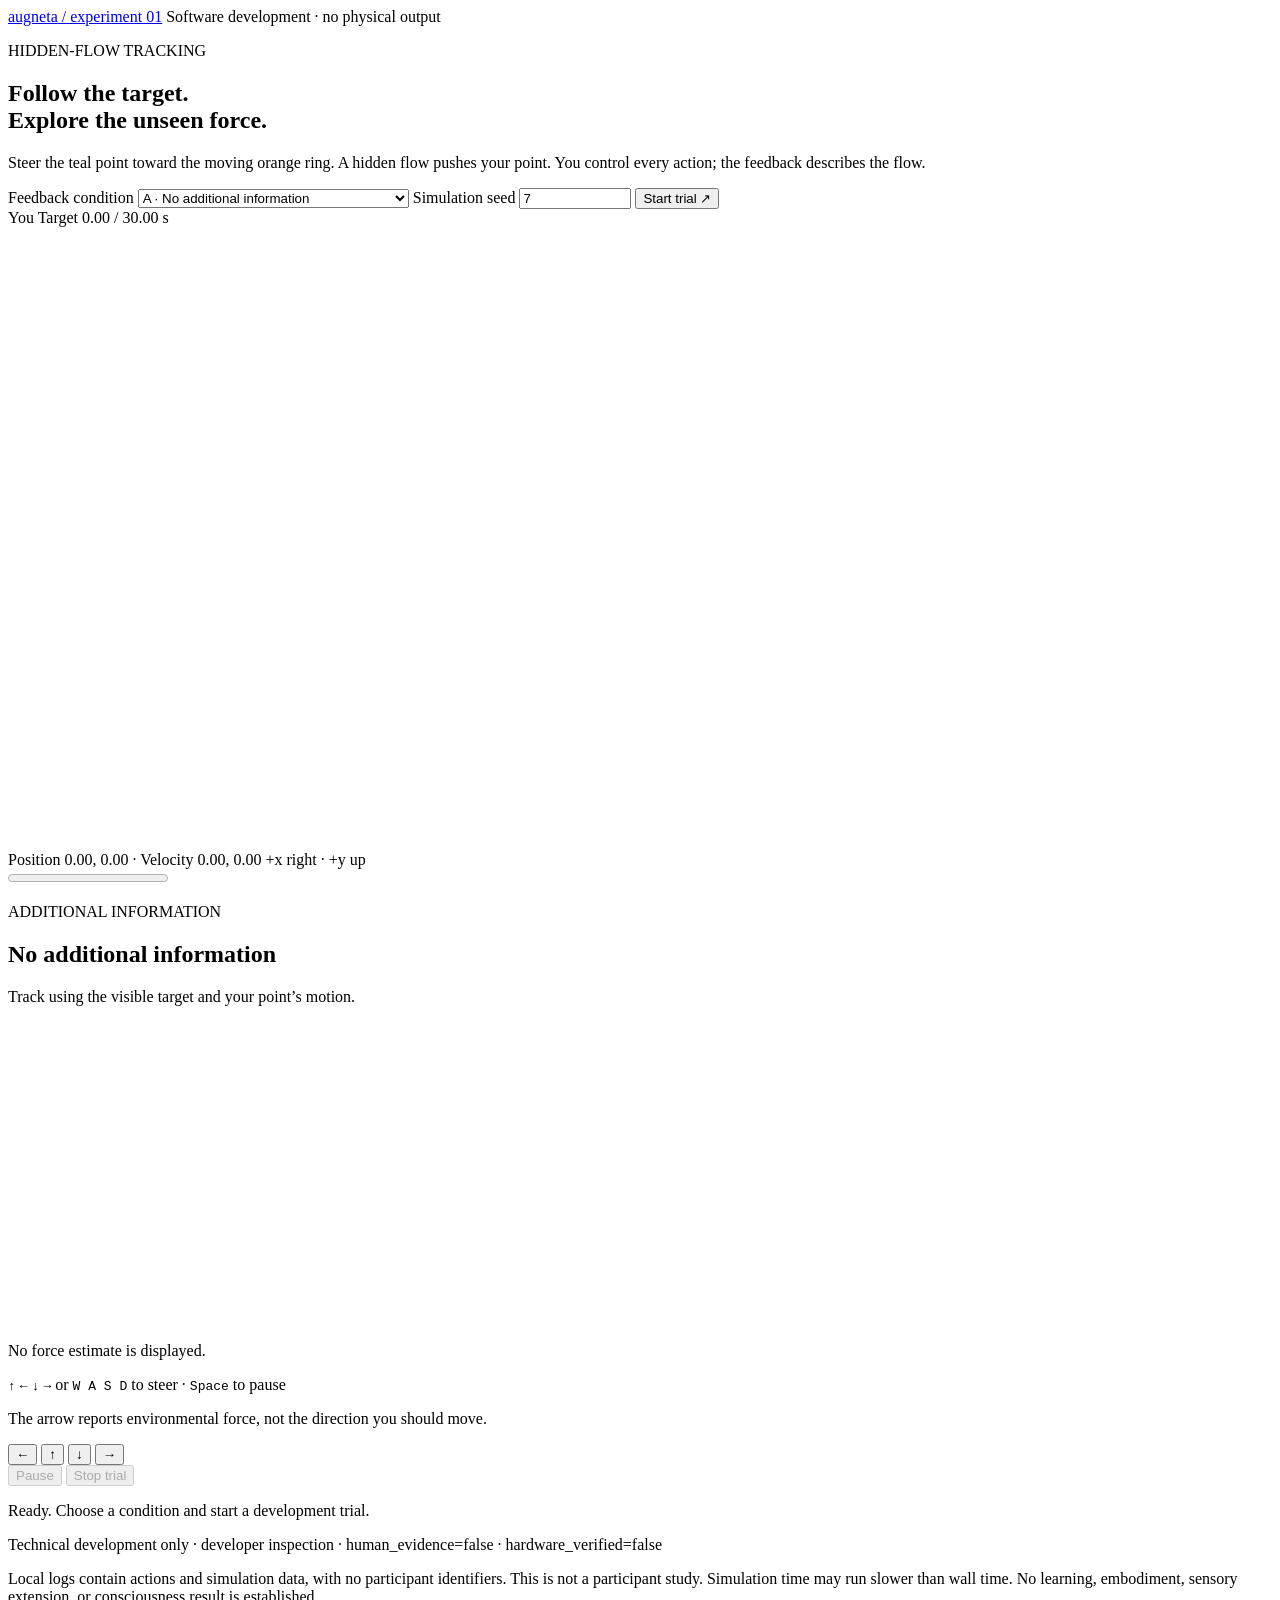
==== src/augneta/static/index.html @ 9e2c772a "Implement the first hidden-flow tracking experiment" ====
<!doctype html>
<html lang="en">
<head>
  <meta charset="utf-8">
  <meta name="viewport" content="width=device-width, initial-scale=1">
  <title>Augneta · Hidden flow</title>
  <link rel="icon" href="data:image/svg+xml,%3Csvg xmlns='http://www.w3.org/2000/svg' viewBox='0 0 40 40'%3E%3Ccircle cx='20' cy='20' r='16' fill='%23157a6e'/%3E%3C/svg%3E">
  <link rel="stylesheet" href="/static/style.css">
  <script type="module" src="/static/app.js"></script>
</head>
<body>
  <main>
    <header>
      <a class="wordmark" href="/">augneta<span> / experiment 01</span></a>
      <span class="badge">Software development · no physical output</span>
    </header>
    <section class="intro">
      <p class="eyebrow">HIDDEN-FLOW TRACKING</p>
      <h1>Follow the target.<br>Explore the unseen force.</h1>
      <p>Steer the teal point toward the moving orange ring. A hidden flow pushes your point.
        You control every action; the feedback describes the flow.</p>
    </section>
    <form id="setup" class="setup">
      <label>Feedback condition
        <select id="condition">
          <option value="none">A · No additional information</option>
          <option value="dashboard">B · Matched visual dashboard</option>
          <option value="sensory_preview">C · Sensory code — development preview</option>
        </select>
      </label>
      <label class="seed">Simulation seed
        <input id="seed" type="number" min="0" max="4294967295" value="7" required>
      </label>
      <button id="start" type="submit">Start trial <span aria-hidden="true">↗</span></button>
    </form>
    <section class="experiment">
      <div class="arena-panel">
        <div class="panel-top"><span><i class="dot teal"></i> You <i class="dot orange"></i> Target</span>
          <span id="clock">0.00 / 30.00 s</span></div>
        <canvas id="arena" width="720" height="620" aria-label="Tracking arena: use arrow keys or W A S D to move your point"></canvas>
        <div class="arena-bottom">
          <span id="motion">Position 0.00, 0.00 · Velocity 0.00, 0.00</span>
          <span>+x right · +y up</span>
        </div>
        <progress id="progress" max="600" value="0" aria-label="Trial progress"></progress>
      </div>
      <aside class="feedback-panel">
        <p class="eyebrow">ADDITIONAL INFORMATION</p>
        <h2 id="feedback-title">No additional information</h2>
        <p id="feedback-description">Track using the visible target and your point’s motion.</p>
        <canvas id="feedback" width="360" height="300" aria-label="Environmental force feedback"></canvas>
        <p id="feedback-value" class="feedback-value">No force estimate is displayed.</p>
        <dl id="telemetry" hidden>
          <div><dt>Uncertainty (standard deviation)</dt><dd id="uncertainty">—</dd></div>
          <div><dt>Sensor / dropout</dt><dd id="sensor">—</dd></div>
          <div><dt>Sample age at update</dt><dd id="age">—</dd></div>
          <div><dt>Feedback update</dt><dd id="emitted">—</dd></div>
        </dl>
        <p id="preview-note" class="note" hidden>Development preview only. These circles represent intended
          channel intensities. No haptic signal is delivered or physically verified.</p>
      </aside>
    </section>
    <section class="control-row">
      <div>
        <p class="control-help"><kbd>↑</kbd> <kbd>←</kbd> <kbd>↓</kbd> <kbd>→</kbd> or <kbd>W A S D</kbd> to steer · <kbd>Space</kbd> to pause</p>
        <p class="muted">The arrow reports environmental force, not the direction you should move.</p>
      </div>
      <div class="touch-pad" aria-label="On-screen direction controls">
        <button type="button" data-key="ArrowLeft" aria-label="Move left">←</button>
        <button type="button" data-key="ArrowUp" aria-label="Move up">↑</button>
        <button type="button" data-key="ArrowDown" aria-label="Move down">↓</button>
        <button type="button" data-key="ArrowRight" aria-label="Move right">→</button>
      </div>
      <button id="pause" class="secondary" disabled>Pause</button>
      <button id="stop" class="secondary" disabled>Stop trial</button>
    </section>
    <p id="status" class="status" role="status" aria-live="polite">Ready. Choose a condition and start a development trial.</p>
    <section id="result" class="result" hidden>
      <div><p class="eyebrow">NORMALIZED TRACKING RMSE</p><strong id="score">—</strong></div>
      <p id="result-detail"></p>
    </section>
    <footer>
      <p>Technical development only · <span id="participant-label">developer inspection</span> · human_evidence=false · hardware_verified=false</p>
      <p>Local logs contain actions and simulation data, with no participant identifiers. This is not a participant study.
        Simulation time may run slower than wall time. No learning, embodiment, sensory extension, or consciousness result is established.</p>
      <p id="log-location"></p>
    </footer>
  </main>
</body>
</html>
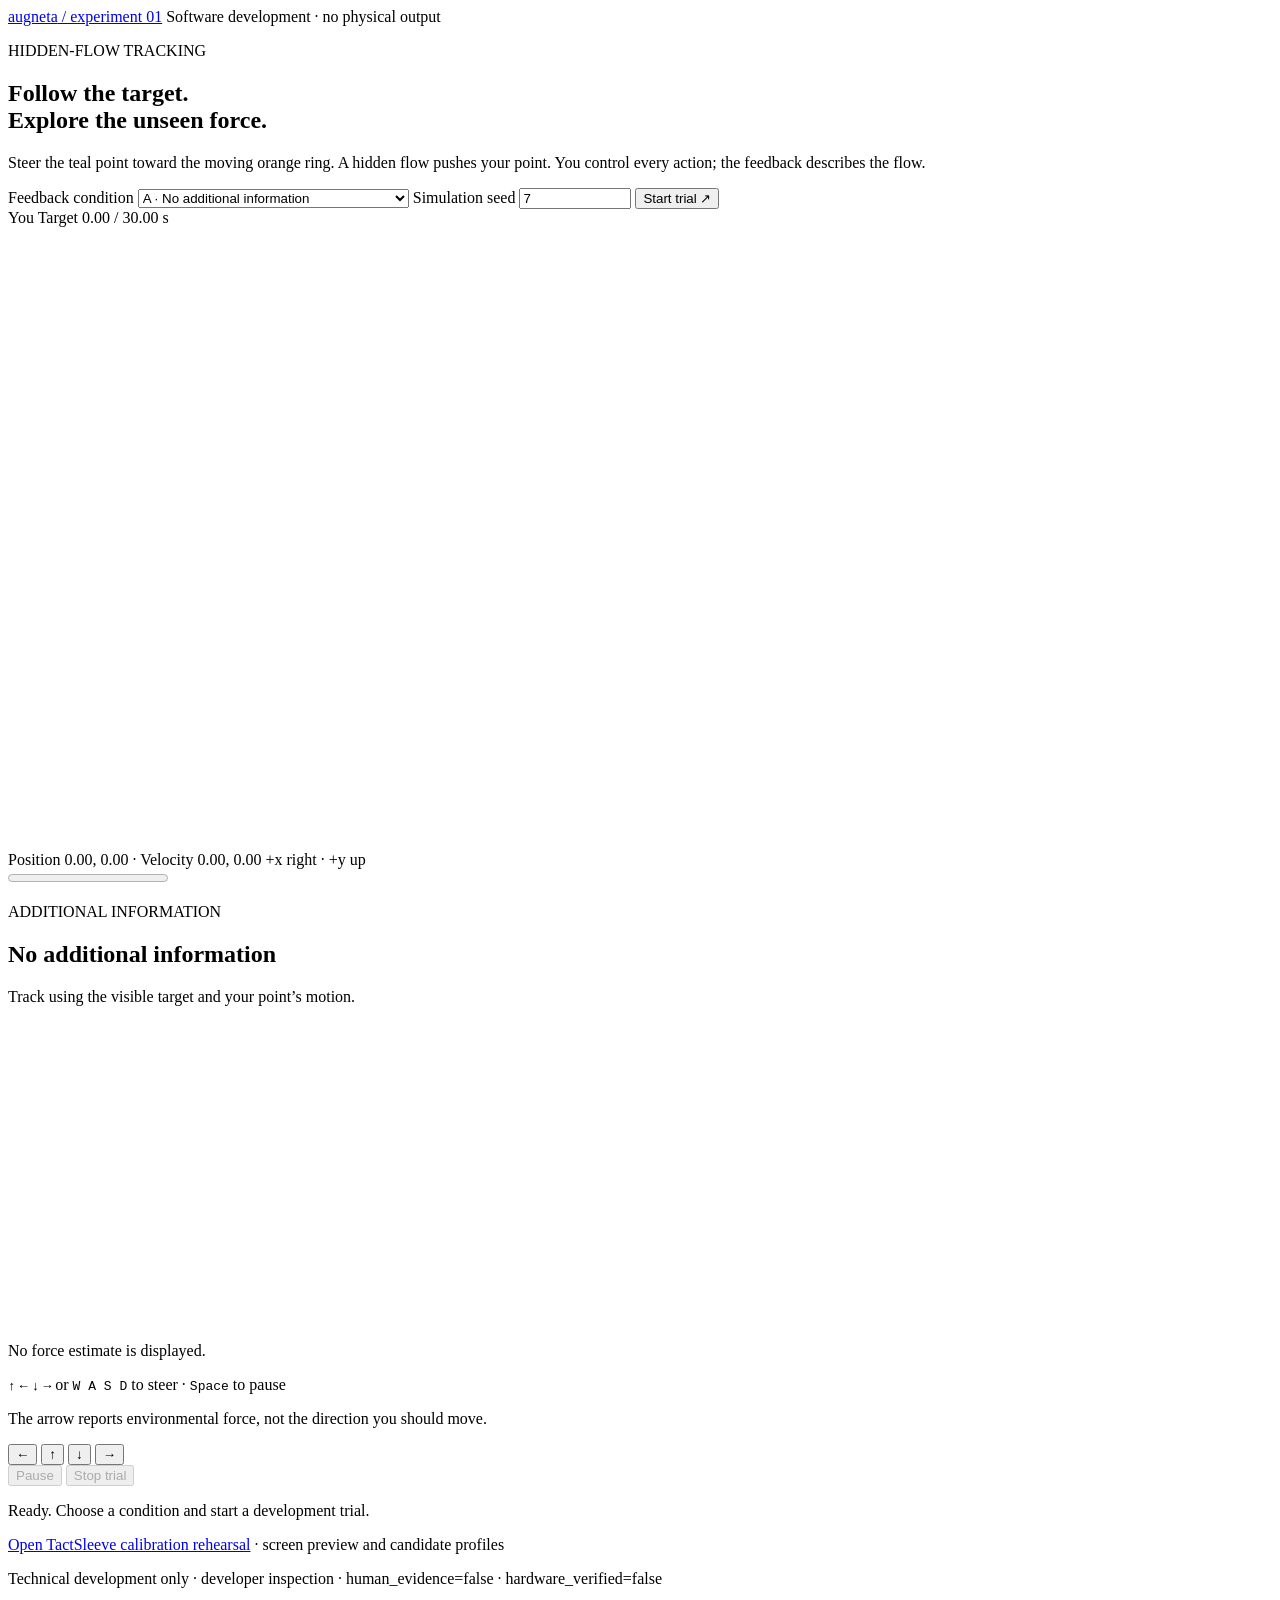
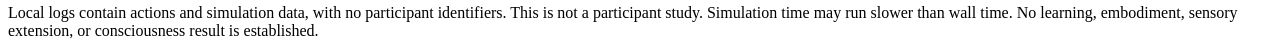
==== commit 411f72fa: "Implement TactSleeve pre-arrival rendering and calibration rehearsal" ====
--- a/src/augneta/static/index.html
+++ b/src/augneta/static/index.html
@@ -80,6 +80,7 @@
       <p id="result-detail"></p>
     </section>
     <footer>
+      <p><a href="/calibration">Open TactSleeve calibration rehearsal</a> · screen preview and candidate profiles</p>
       <p>Technical development only · <span id="participant-label">developer inspection</span> · human_evidence=false · hardware_verified=false</p>
       <p>Local logs contain actions and simulation data, with no participant identifiers. This is not a participant study.
         Simulation time may run slower than wall time. No learning, embodiment, sensory extension, or consciousness result is established.</p>
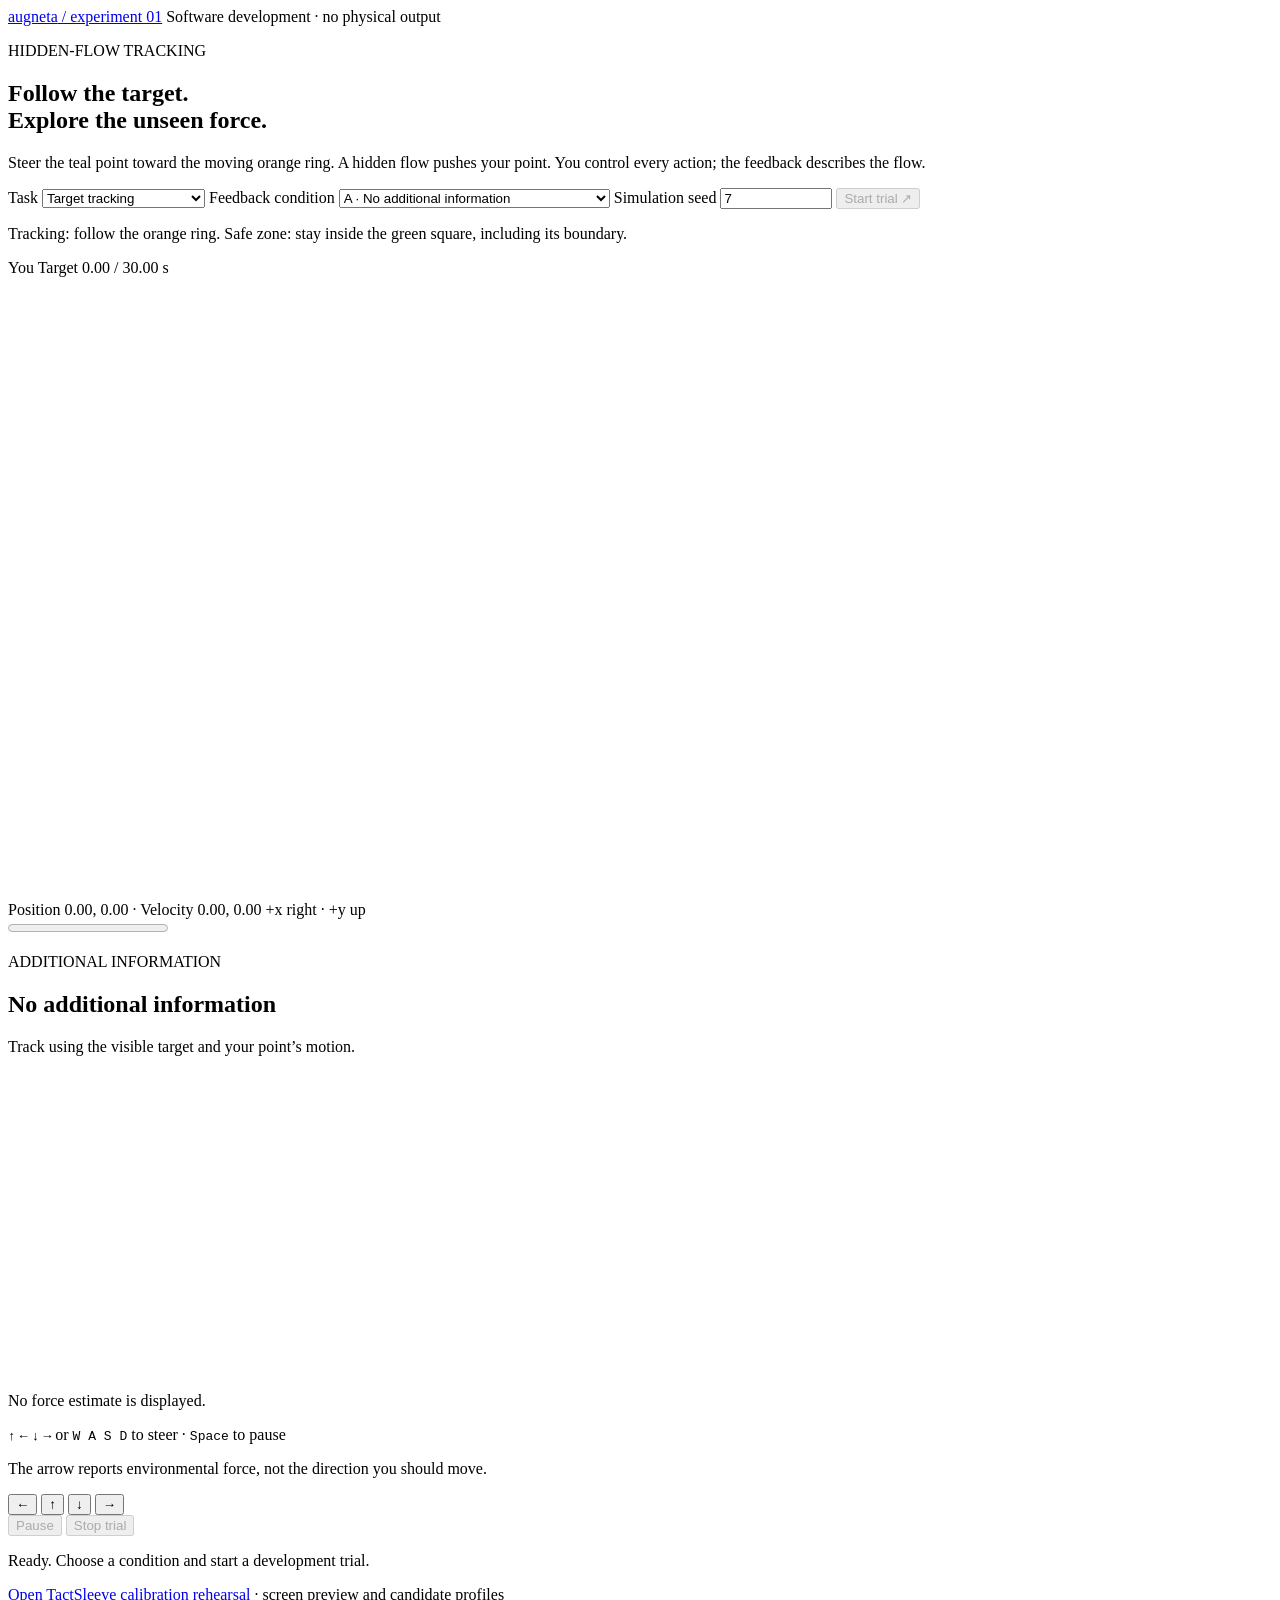
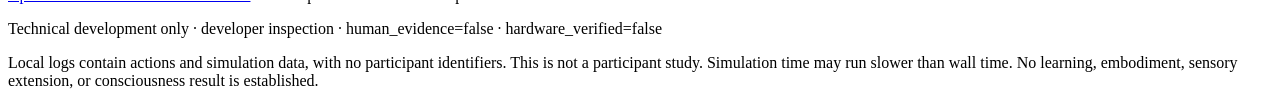
==== commit 519b5d36: "Add safe-zone task and frozen pre-arrival sensitivity diagnostic" ====
--- a/src/augneta/static/index.html
+++ b/src/augneta/static/index.html
@@ -15,12 +15,18 @@
       <span class="badge">Software development · no physical output</span>
     </header>
     <section class="intro">
-      <p class="eyebrow">HIDDEN-FLOW TRACKING</p>
-      <h1>Follow the target.<br>Explore the unseen force.</h1>
-      <p>Steer the teal point toward the moving orange ring. A hidden flow pushes your point.
+      <p id="task-heading" class="eyebrow">HIDDEN-FLOW TRACKING</p>
+      <h1 id="task-title">Follow the target.<br>Explore the unseen force.</h1>
+      <p id="task-description">Steer the teal point toward the moving orange ring. A hidden flow pushes your point.
         You control every action; the feedback describes the flow.</p>
     </section>
     <form id="setup" class="setup">
+      <label>Task
+        <select id="task"><option value="tracking">Target tracking</option><option value="safe_zone">Safe-zone maintenance</option></select>
+      </label>
+      <label id="zone-setting" hidden>Safe square half-width (arena units)
+        <input id="zone-size" type="number" min="0" step="any" value="0.2" required>
+      </label>
       <label>Feedback condition
         <select id="condition">
           <option value="none">A · No additional information</option>
@@ -31,11 +37,12 @@
       <label class="seed">Simulation seed
         <input id="seed" type="number" min="0" max="4294967295" value="7" required>
       </label>
-      <button id="start" type="submit">Start trial <span aria-hidden="true">↗</span></button>
+      <button id="start" type="submit" disabled>Start trial <span aria-hidden="true">↗</span></button>
     </form>
+    <p id="objective" role="status">Tracking: follow the orange ring. Safe zone: stay inside the green square, including its boundary.</p>
     <section class="experiment">
       <div class="arena-panel">
-        <div class="panel-top"><span><i class="dot teal"></i> You <i class="dot orange"></i> Target</span>
+        <div class="panel-top"><span><i class="dot teal"></i> You <span id="target-legend"><i class="dot orange"></i> Target</span><span id="zone-legend" hidden> · Green square: safe region</span></span>
           <span id="clock">0.00 / 30.00 s</span></div>
         <canvas id="arena" width="720" height="620" aria-label="Tracking arena: use arrow keys or W A S D to move your point"></canvas>
         <div class="arena-bottom">
@@ -76,7 +83,7 @@
     </section>
     <p id="status" class="status" role="status" aria-live="polite">Ready. Choose a condition and start a development trial.</p>
     <section id="result" class="result" hidden>
-      <div><p class="eyebrow">NORMALIZED TRACKING RMSE</p><strong id="score">—</strong></div>
+      <div><p id="metric-label" class="eyebrow">NORMALIZED TRACKING RMSE</p><strong id="score">—</strong></div>
       <p id="result-detail"></p>
     </section>
     <footer>
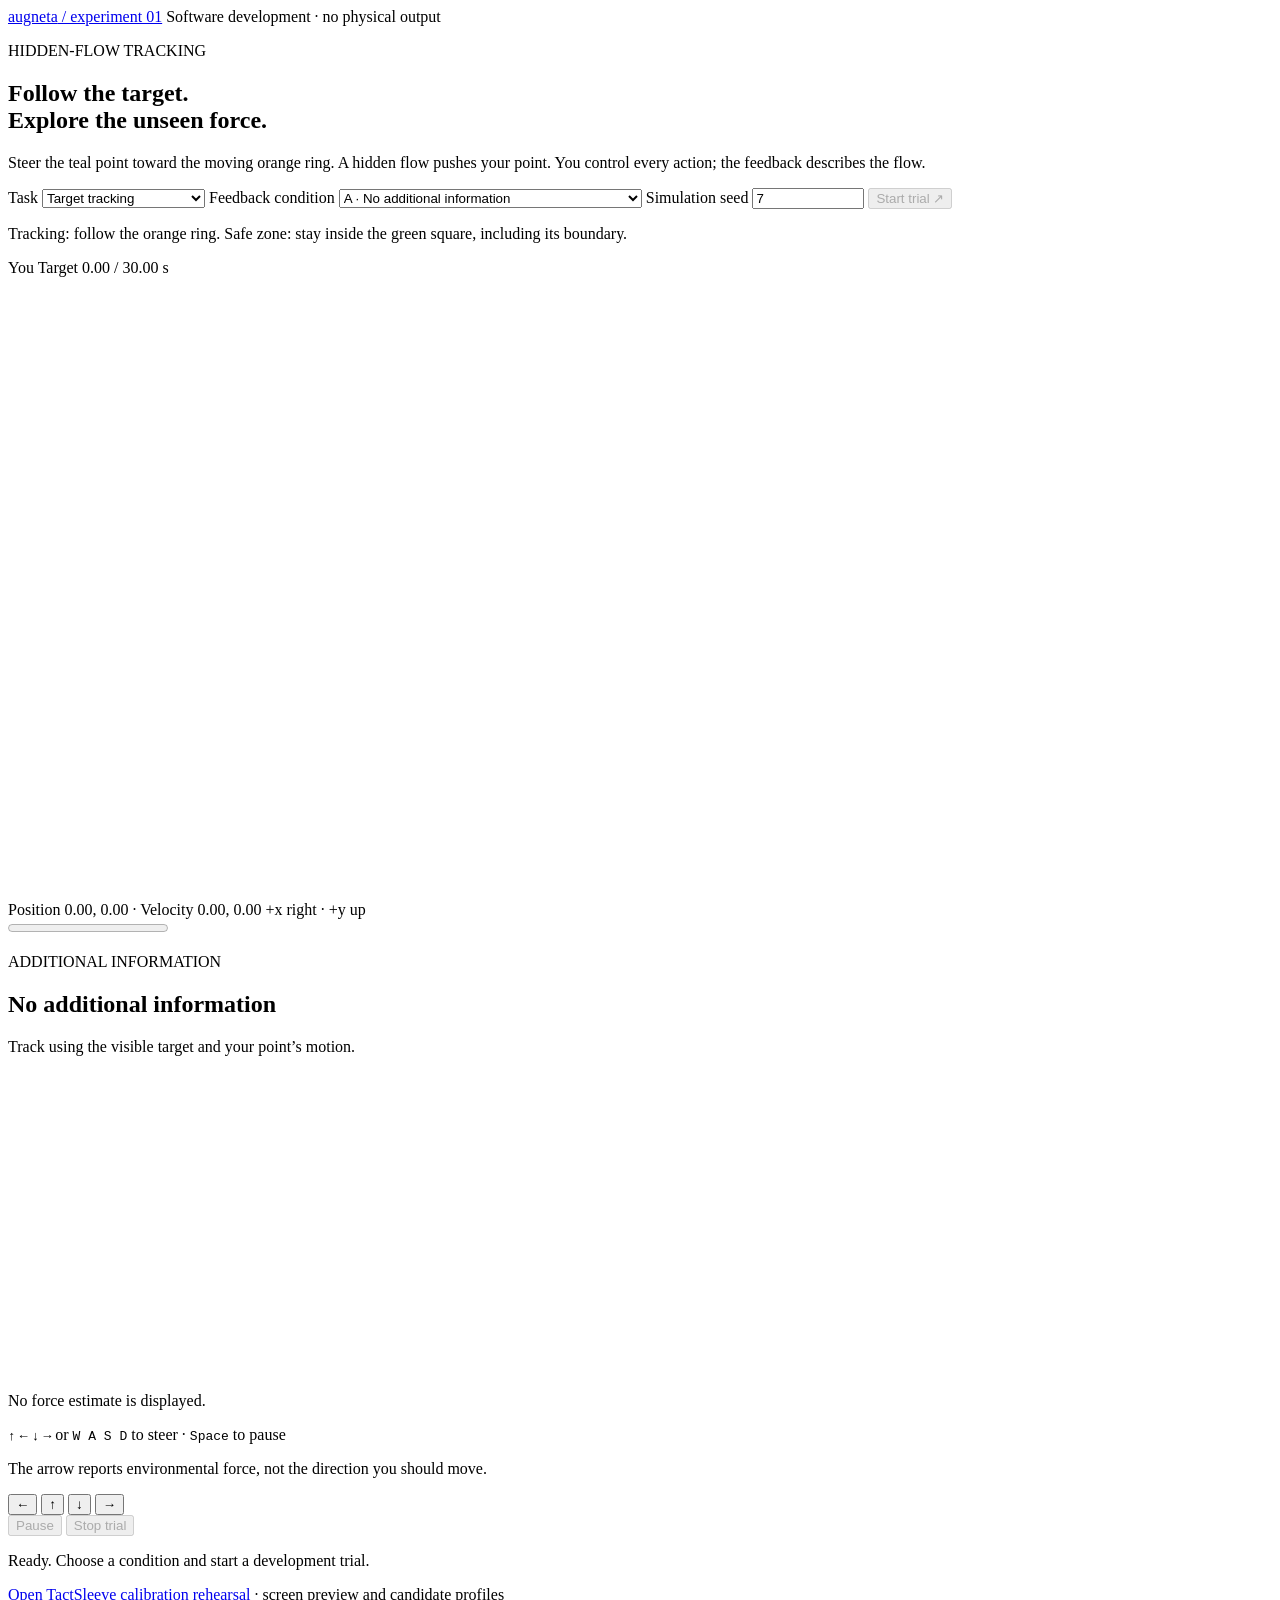
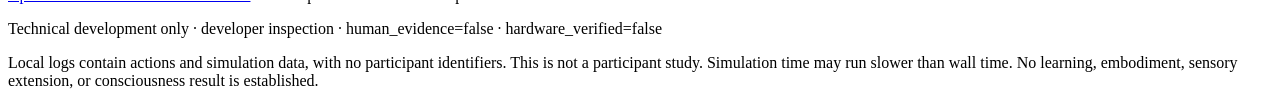
==== commit cb04e136: "feat: connect frozen six-slot profiles to direct-control task rehearsals" ====
--- a/src/augneta/static/index.html
+++ b/src/augneta/static/index.html
@@ -32,6 +32,8 @@
           <option value="none">A · No additional information</option>
           <option value="dashboard">B · Matched visual dashboard</option>
           <option value="sensory_preview">C · Sensory code — development preview</option>
+          <option value="six_slot_dashboard">D · 6-direction dashboard — software rehearsal</option>
+          <option value="six_slot_preview">E · 6-slot commands — software rehearsal</option>
         </select>
       </label>
       <label class="seed">Simulation seed
@@ -39,6 +41,10 @@
       </label>
       <button id="start" type="submit" disabled>Start trial <span aria-hidden="true">↗</span></button>
     </form>
+    <section id="candidate-setting" hidden>
+      <label>Import an exported calibration candidate JSON<input id="candidate-file" type="file" accept=".json,application/json"></label>
+      <p id="candidate-status" class="note">Choose a candidate from the calibration rehearsal. It is frozen at trial start; no physical calibration is implied.</p>
+    </section>
     <p id="objective" role="status">Tracking: follow the orange ring. Safe zone: stay inside the green square, including its boundary.</p>
     <section class="experiment">
       <div class="arena-panel">
